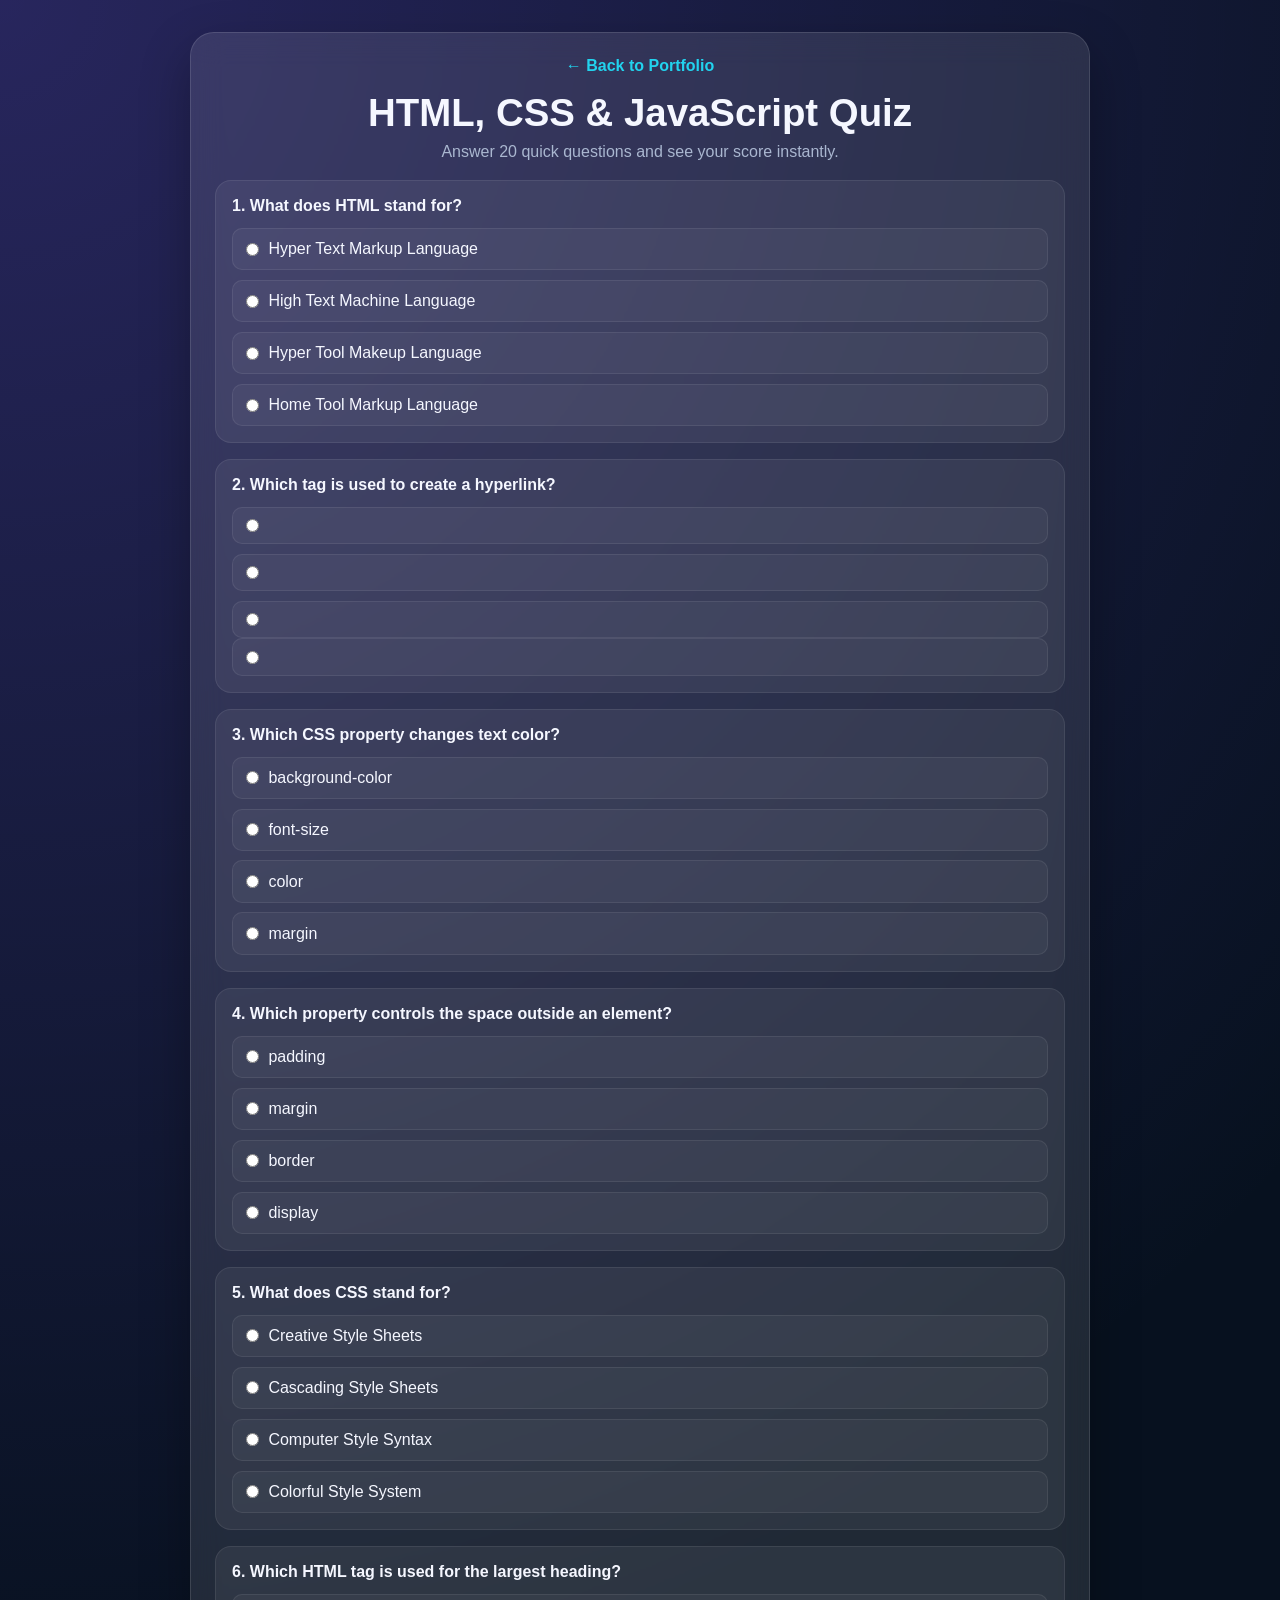
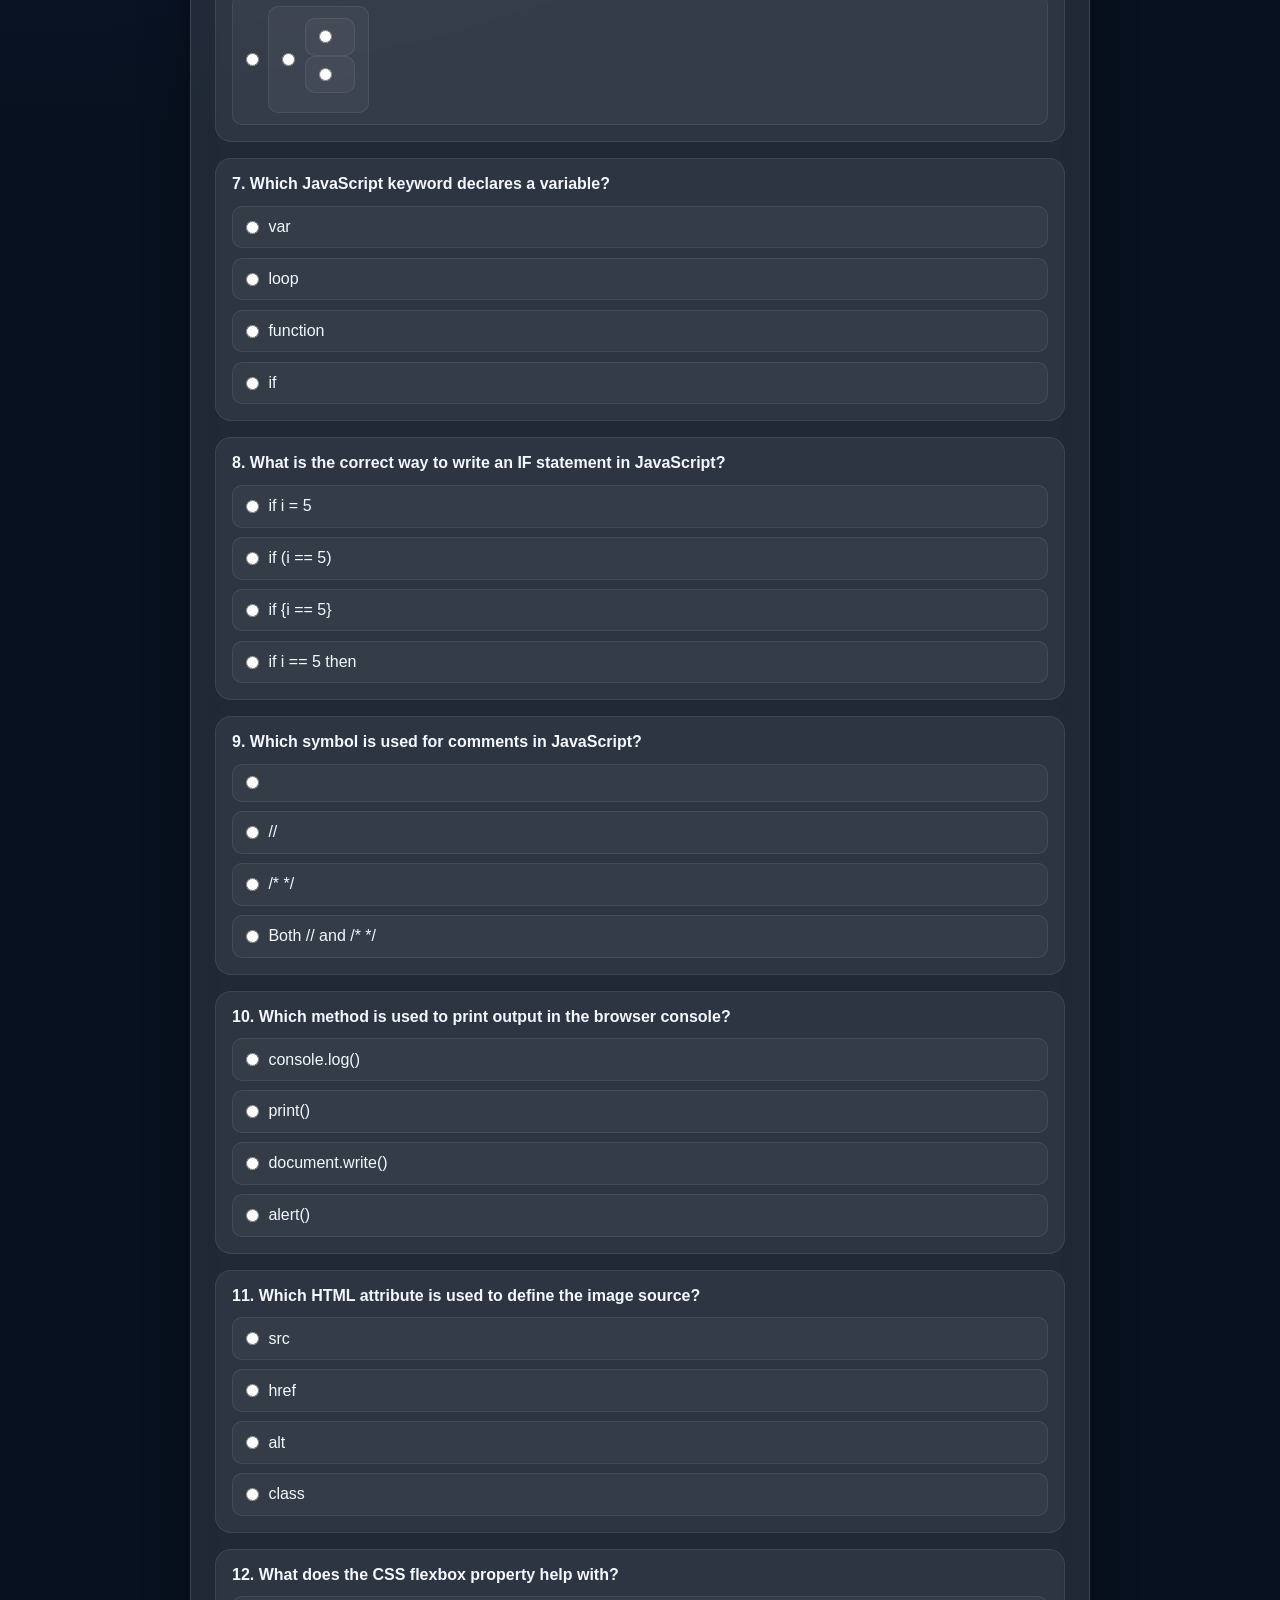
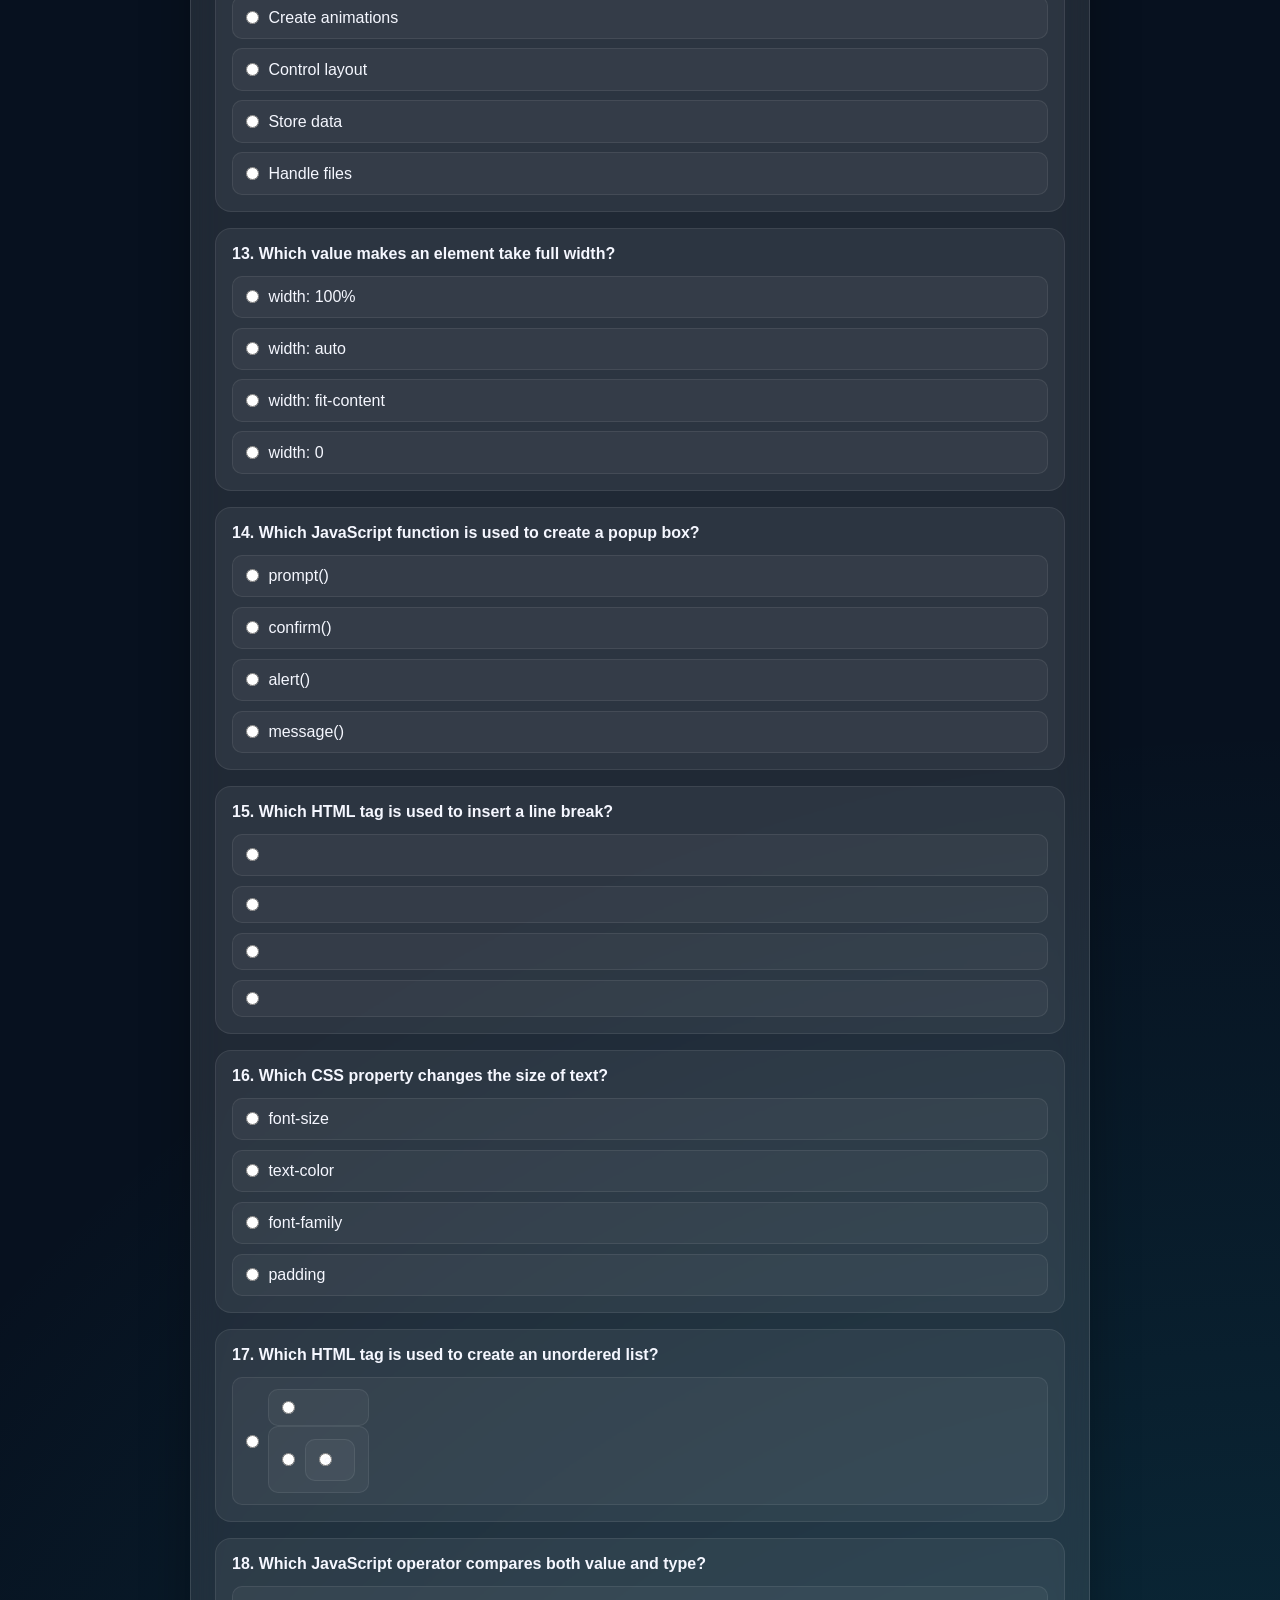
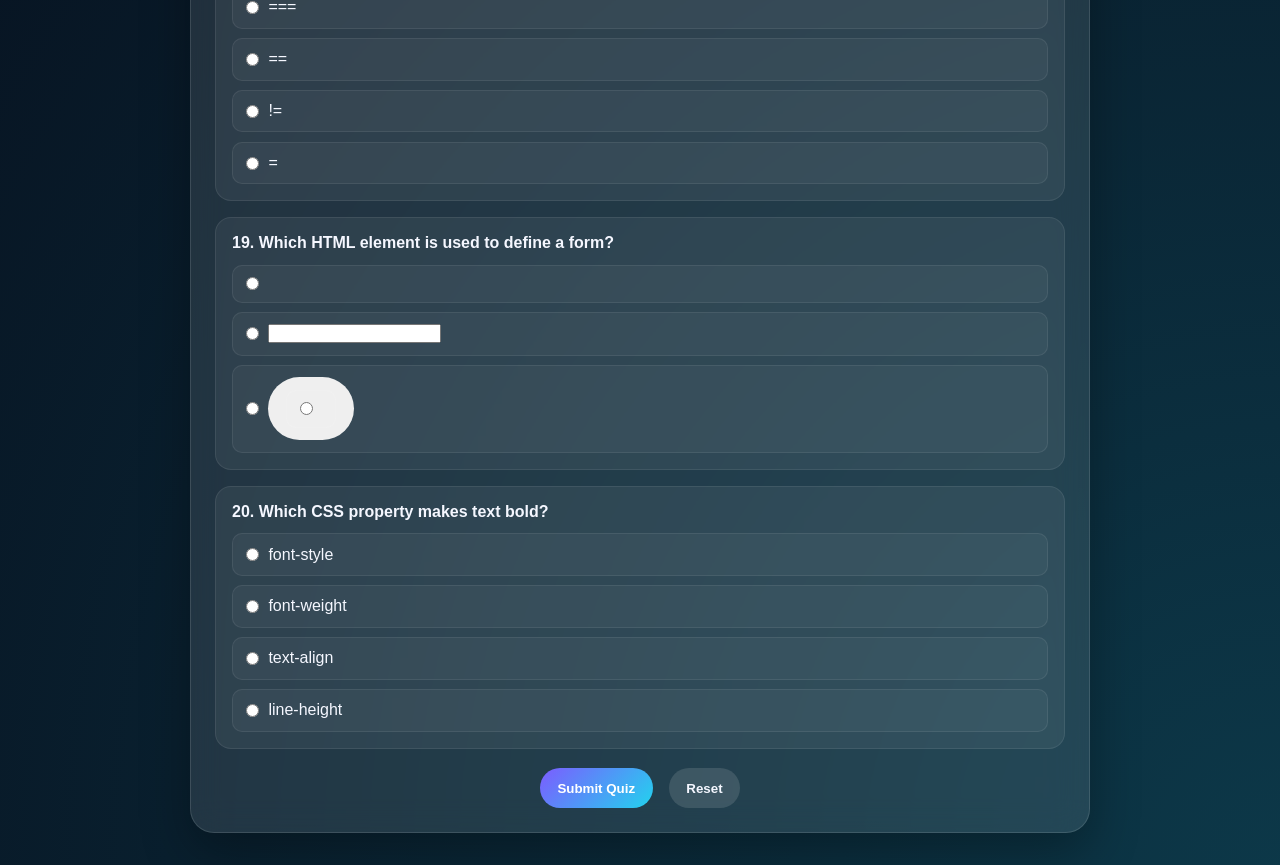
==== quiz.html @ aa937cd0 "Quiz" ====
<!DOCTYPE html>
<html lang="en">
<head>
  <meta charset="UTF-8" />
  <meta name="viewport" content="width=device-width, initial-scale=1.0" />
  <title>HTML/CSS/JS Quiz</title>
  <style>
    :root {
      --bg: #07111f;
      --surface: rgba(255,255,255,0.1);
      --text: #f5f7ff;
      --muted: #aab7d0;
      --primary: #7c5cff;
      --secondary: #22d3ee;
      --accent: #ff6b6b;
      --success: #2dd4bf;
      --shadow: 0 20px 50px rgba(0,0,0,0.3);
    }

    * { box-sizing: border-box; margin: 0; padding: 0; }
    body {
      font-family: 'Segoe UI', Tahoma, Geneva, Verdana, sans-serif;
      background: radial-gradient(circle at top left, rgba(124,92,255,0.28), transparent 30%),
                  radial-gradient(circle at bottom right, rgba(34,211,238,0.2), transparent 30%),
                  var(--bg);
      color: var(--text);
      min-height: 100vh;
      padding: 2rem 1rem;
    }

    .container {
      width: min(900px, 100%);
      margin: 0 auto;
      background: var(--surface);
      border: 1px solid rgba(255,255,255,0.12);
      border-radius: 24px;
      padding: 1.5rem;
      box-shadow: var(--shadow);
      backdrop-filter: blur(16px);
    }

    .header { margin-bottom: 1.2rem; text-align: center; }
    .back-link {
      display: inline-block;
      margin-bottom: 1rem;
      color: var(--secondary);
      text-decoration: none;
      font-weight: 600;
    }

    h1 { font-size: clamp(1.8rem, 3vw, 2.4rem); margin-bottom: 0.5rem; }
    .subtitle { color: var(--muted); margin-bottom: 1rem; }

    .question-card {
      background: rgba(255,255,255,0.06);
      border-radius: 16px;
      padding: 1rem;
      margin-bottom: 1rem;
      border: 1px solid rgba(255,255,255,0.08);
    }

    .question-card h3 { margin-bottom: 0.8rem; font-size: 1rem; }
    .options { display: grid; gap: 0.6rem; }
    .option {
      display: flex;
      align-items: center;
      gap: 0.6rem;
      background: rgba(255,255,255,0.04);
      border: 1px solid rgba(255,255,255,0.08);
      border-radius: 10px;
      padding: 0.7rem 0.8rem;
      cursor: pointer;
    }
    .option input { accent-color: var(--primary); }

    .actions {
      display: flex;
      justify-content: center;
      gap: 1rem;
      margin-top: 1.2rem;
      flex-wrap: wrap;
    }

    button {
      border: none;
      border-radius: 999px;
      padding: 0.8rem 1.1rem;
      font-weight: 700;
      cursor: pointer;
      transition: transform 0.2s ease;
    }
    button:hover { transform: translateY(-2px); }
    .submit-btn { background: linear-gradient(135deg, var(--primary), var(--secondary)); color: white; }
    .reset-btn { background: rgba(255,255,255,0.12); color: var(--text); }

    .result {
      margin-top: 1.2rem;
      padding: 1rem;
      border-radius: 16px;
      background: rgba(45,212,191,0.14);
      border: 1px solid rgba(45,212,191,0.28);
      text-align: center;
      display: none;
    }
    .result.show { display: block; }
    .result h2 { margin-bottom: 0.4rem; }

    @media (max-width: 600px) {
      body { padding: 1rem; }
      .container { padding: 1rem; }
    }
  </style>
</head>
<body>
  <div class="container">
    <div class="header">
      <a class="back-link" href="index.html">← Back to Portfolio</a>
      <h1>HTML, CSS & JavaScript Quiz</h1>
      <p class="subtitle">Answer 20 quick questions and see your score instantly.</p>
    </div>

    <form id="quizForm">
      <div id="questions"></div>
      <div class="actions">
        <button type="submit" class="submit-btn">Submit Quiz</button>
        <button type="button" class="reset-btn" id="resetBtn">Reset</button>
      </div>
    </form>

    <div id="result" class="result"></div>
  </div>

  <script>
    const questions = [
      { question: 'What does HTML stand for?', options: ['Hyper Text Markup Language', 'High Text Machine Language', 'Hyper Tool Makeup Language', 'Home Tool Markup Language'], answer: 0 },
      { question: 'Which tag is used to create a hyperlink?', options: ['<link>', '<a>', '<href>', '<url>'], answer: 1 },
      { question: 'Which CSS property changes text color?', options: ['background-color', 'font-size', 'color', 'margin'], answer: 2 },
      { question: 'Which property controls the space outside an element?', options: ['padding', 'margin', 'border', 'display'], answer: 1 },
      { question: 'What does CSS stand for?', options: ['Creative Style Sheets', 'Cascading Style Sheets', 'Computer Style Syntax', 'Colorful Style System'], answer: 1 },
      { question: 'Which HTML tag is used for the largest heading?', options: ['<h6>', '<h1>', '<head>', '<header>'], answer: 1 },
      { question: 'Which JavaScript keyword declares a variable?', options: ['var', 'loop', 'function', 'if'], answer: 0 },
      { question: 'What is the correct way to write an IF statement in JavaScript?', options: ['if i = 5', 'if (i == 5)', 'if {i == 5}', 'if i == 5 then'], answer: 1 },
      { question: 'Which symbol is used for comments in JavaScript?', options: ['<!-- -->', '//', '/* */', 'Both // and /* */'], answer: 3 },
      { question: 'Which method is used to print output in the browser console?', options: ['console.log()', 'print()', 'document.write()', 'alert()'], answer: 0 },
      { question: 'Which HTML attribute is used to define the image source?', options: ['src', 'href', 'alt', 'class'], answer: 0 },
      { question: 'What does the CSS flexbox property help with?', options: ['Create animations', 'Control layout', 'Store data', 'Handle files'], answer: 1 },
      { question: 'Which value makes an element take full width?', options: ['width: 100%', 'width: auto', 'width: fit-content', 'width: 0'], answer: 0 },
      { question: 'Which JavaScript function is used to create a popup box?', options: ['prompt()', 'confirm()', 'alert()', 'message()'], answer: 2 },
      { question: 'Which HTML tag is used to insert a line break?', options: ['<br>', '<lb>', '<break>', '<line>'], answer: 0 },
      { question: 'Which CSS property changes the size of text?', options: ['font-size', 'text-color', 'font-family', 'padding'], answer: 0 },
      { question: 'Which HTML tag is used to create an unordered list?', options: ['<ol>', '<list>', '<ul>', '<li>'], answer: 2 },
      { question: 'Which JavaScript operator compares both value and type?', options: ['===', '==', '!=', '='], answer: 0 },
      { question: 'Which HTML element is used to define a form?', options: ['<form>', '<input>', '<button>', '<section>'], answer: 0 },
      { question: 'Which CSS property makes text bold?', options: ['font-style', 'font-weight', 'text-align', 'line-height'], answer: 1 }
    ];

    const questionsContainer = document.getElementById('questions');
    const quizForm = document.getElementById('quizForm');
    const result = document.getElementById('result');
    const resetBtn = document.getElementById('resetBtn');

    function renderQuestions() {
      questionsContainer.innerHTML = questions.map((q, index) => `
        <div class="question-card">
          <h3>${index + 1}. ${q.question}</h3>
          <div class="options">
            ${q.options.map((option, optionIndex) => `
              <label class="option">
                <input type="radio" name="q${index}" value="${optionIndex}" />
                <span>${option}</span>
              </label>
            `).join('')}
          </div>
        </div>
      `).join('');
    }

    function showResult(score) {
      const percentage = Math.round((score / questions.length) * 100);
      result.classList.add('show');
      result.innerHTML = `
        <h2>Quiz Complete!</h2>
        <p>You scored <strong>${score}</strong> out of <strong>${questions.length}</strong>.</p>
        <p>Your percentage is <strong>${percentage}%</strong>.</p>
      `;
      result.scrollIntoView({ behavior: 'smooth' });
    }

    quizForm.addEventListener('submit', (event) => {
      event.preventDefault();
      let score = 0;
      questions.forEach((q, index) => {
        const selected = document.querySelector(`input[name="q${index}"]:checked`);
        if (selected && Number(selected.value) === q.answer) {
          score += 1;
        }
      });
      showResult(score);
    });

    resetBtn.addEventListener('click', () => {
      quizForm.reset();
      result.classList.remove('show');
      result.innerHTML = '';
    });

    renderQuestions();
  </script>
</body>
</html>
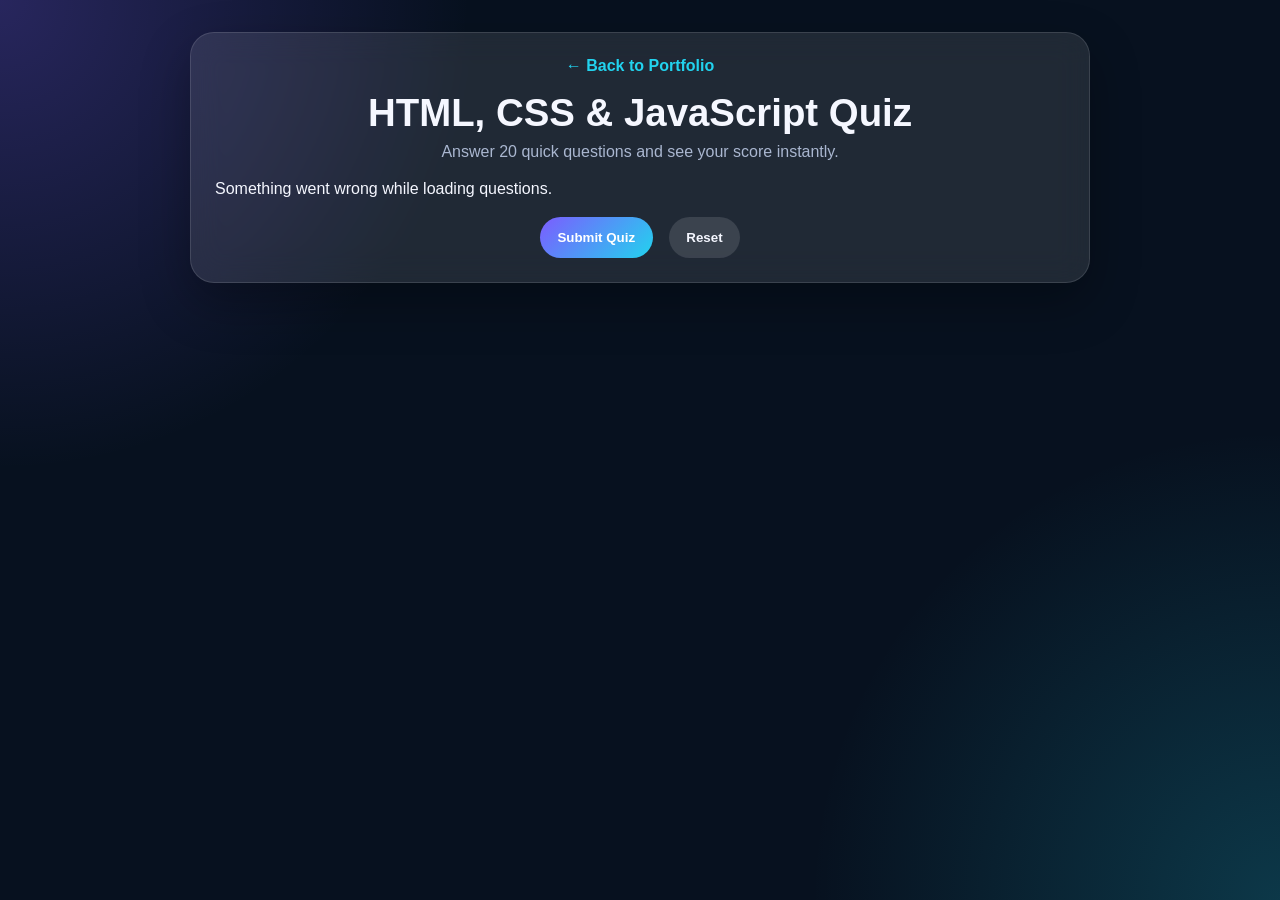
==== commit 191f9ab3: "commit1" ====
--- a/quiz.html
+++ b/quiz.html
@@ -57,21 +57,50 @@
       padding: 1rem;
       margin-bottom: 1rem;
       border: 1px solid rgba(255,255,255,0.08);
-    }
-
-    .question-card h3 { margin-bottom: 0.8rem; font-size: 1rem; }
-    .options { display: grid; gap: 0.6rem; }
+      overflow: hidden;
+    }
+
+    .question-card h3 {
+      margin-bottom: 0.9rem;
+      font-size: clamp(1.15rem, 2vw, 1.7rem);
+      line-height: 1.4;
+      font-weight: 700;
+      color: var(--text);
+    }
+
+    .options { display: grid; gap: 0.75rem; }
     .option {
       display: flex;
       align-items: center;
-      gap: 0.6rem;
+      gap: 0.75rem;
       background: rgba(255,255,255,0.04);
       border: 1px solid rgba(255,255,255,0.08);
-      border-radius: 10px;
-      padding: 0.7rem 0.8rem;
+      border-radius: 12px;
+      padding: 0.8rem 0.9rem;
       cursor: pointer;
-    }
-    .option input { accent-color: var(--primary); }
+      transition: background 0.2s ease, border-color 0.2s ease;
+      min-width: 0;
+    }
+
+    .option:hover {
+      background: rgba(255,255,255,0.07);
+      border-color: rgba(255,255,255,0.14);
+    }
+
+    .option input {
+      accent-color: var(--primary);
+      margin-top: 0.12rem;
+      flex-shrink: 0;
+    }
+
+    .option span {
+      flex: 1;
+      min-width: 0;
+      line-height: 1.5;
+      word-break: break-word;
+      overflow-wrap: anywhere;
+      font-size: 1.05rem;
+    }
 
     .actions {
       display: flex;
@@ -131,43 +160,66 @@
   </div>
 
   <script>
-    const questions = [
-      { question: 'What does HTML stand for?', options: ['Hyper Text Markup Language', 'High Text Machine Language', 'Hyper Tool Makeup Language', 'Home Tool Markup Language'], answer: 0 },
-      { question: 'Which tag is used to create a hyperlink?', options: ['<link>', '<a>', '<href>', '<url>'], answer: 1 },
-      { question: 'Which CSS property changes text color?', options: ['background-color', 'font-size', 'color', 'margin'], answer: 2 },
-      { question: 'Which property controls the space outside an element?', options: ['padding', 'margin', 'border', 'display'], answer: 1 },
-      { question: 'What does CSS stand for?', options: ['Creative Style Sheets', 'Cascading Style Sheets', 'Computer Style Syntax', 'Colorful Style System'], answer: 1 },
-      { question: 'Which HTML tag is used for the largest heading?', options: ['<h6>', '<h1>', '<head>', '<header>'], answer: 1 },
-      { question: 'Which JavaScript keyword declares a variable?', options: ['var', 'loop', 'function', 'if'], answer: 0 },
-      { question: 'What is the correct way to write an IF statement in JavaScript?', options: ['if i = 5', 'if (i == 5)', 'if {i == 5}', 'if i == 5 then'], answer: 1 },
-      { question: 'Which symbol is used for comments in JavaScript?', options: ['<!-- -->', '//', '/* */', 'Both // and /* */'], answer: 3 },
-      { question: 'Which method is used to print output in the browser console?', options: ['console.log()', 'print()', 'document.write()', 'alert()'], answer: 0 },
-      { question: 'Which HTML attribute is used to define the image source?', options: ['src', 'href', 'alt', 'class'], answer: 0 },
-      { question: 'What does the CSS flexbox property help with?', options: ['Create animations', 'Control layout', 'Store data', 'Handle files'], answer: 1 },
-      { question: 'Which value makes an element take full width?', options: ['width: 100%', 'width: auto', 'width: fit-content', 'width: 0'], answer: 0 },
-      { question: 'Which JavaScript function is used to create a popup box?', options: ['prompt()', 'confirm()', 'alert()', 'message()'], answer: 2 },
-      { question: 'Which HTML tag is used to insert a line break?', options: ['<br>', '<lb>', '<break>', '<line>'], answer: 0 },
-      { question: 'Which CSS property changes the size of text?', options: ['font-size', 'text-color', 'font-family', 'padding'], answer: 0 },
-      { question: 'Which HTML tag is used to create an unordered list?', options: ['<ol>', '<list>', '<ul>', '<li>'], answer: 2 },
-      { question: 'Which JavaScript operator compares both value and type?', options: ['===', '==', '!=', '='], answer: 0 },
-      { question: 'Which HTML element is used to define a form?', options: ['<form>', '<input>', '<button>', '<section>'], answer: 0 },
-      { question: 'Which CSS property makes text bold?', options: ['font-style', 'font-weight', 'text-align', 'line-height'], answer: 1 }
-    ];
+    let questions = [];
 
     const questionsContainer = document.getElementById('questions');
     const quizForm = document.getElementById('quizForm');
     const result = document.getElementById('result');
     const resetBtn = document.getElementById('resetBtn');
 
+    function decodeHtml(text) {
+      const textarea = document.createElement('textarea');
+      textarea.innerHTML = text;
+      return textarea.value;
+    }
+
+    function shuffleArray(array) {
+      return array.sort(() => Math.random() - 0.5);
+    }
+
+    async function loadQuestions() {
+      const apiUrl = 'https://opentdb.com/api.php?amount=20&category=18&difficulty=hard&type=multiple';
+
+      try {
+        const response = await fetch(apiUrl);
+        const data = await response.json();
+
+        if (!data.results || data.results.length === 0) {
+          questionsContainer.innerHTML = '<p>Unable to load quiz questions right now.</p>';
+          return;
+        }
+
+        questions = data.results.map((item) => {
+          const options = shuffleArray([
+            ...item.incorrect_answers,
+            item.correct_answer
+          ]);
+
+          const answerIndex = options.indexOf(item.correct_answer);
+
+          return {
+            question: decodeHtml(item.question),
+            options,
+            answer: answerIndex
+          };
+        });
+
+        renderQuestions();
+      } catch (error) {
+        questionsContainer.innerHTML = '<p>Something went wrong while loading questions.</p>';
+        console.error(error);
+      }
+    }
+
     function renderQuestions() {
       questionsContainer.innerHTML = questions.map((q, index) => `
         <div class="question-card">
-          <h3>${index + 1}. ${q.question}</h3>
+          <h3>${index + 1}. ${decodeHtml(q.question)}</h3>
           <div class="options">
             ${q.options.map((option, optionIndex) => `
               <label class="option">
                 <input type="radio" name="q${index}" value="${optionIndex}" />
-                <span>${option}</span>
+                <span>${decodeHtml(option)}</span>
               </label>
             `).join('')}
           </div>
@@ -204,7 +256,7 @@
       result.innerHTML = '';
     });
 
-    renderQuestions();
+    loadQuestions();
   </script>
 </body>
 </html>
